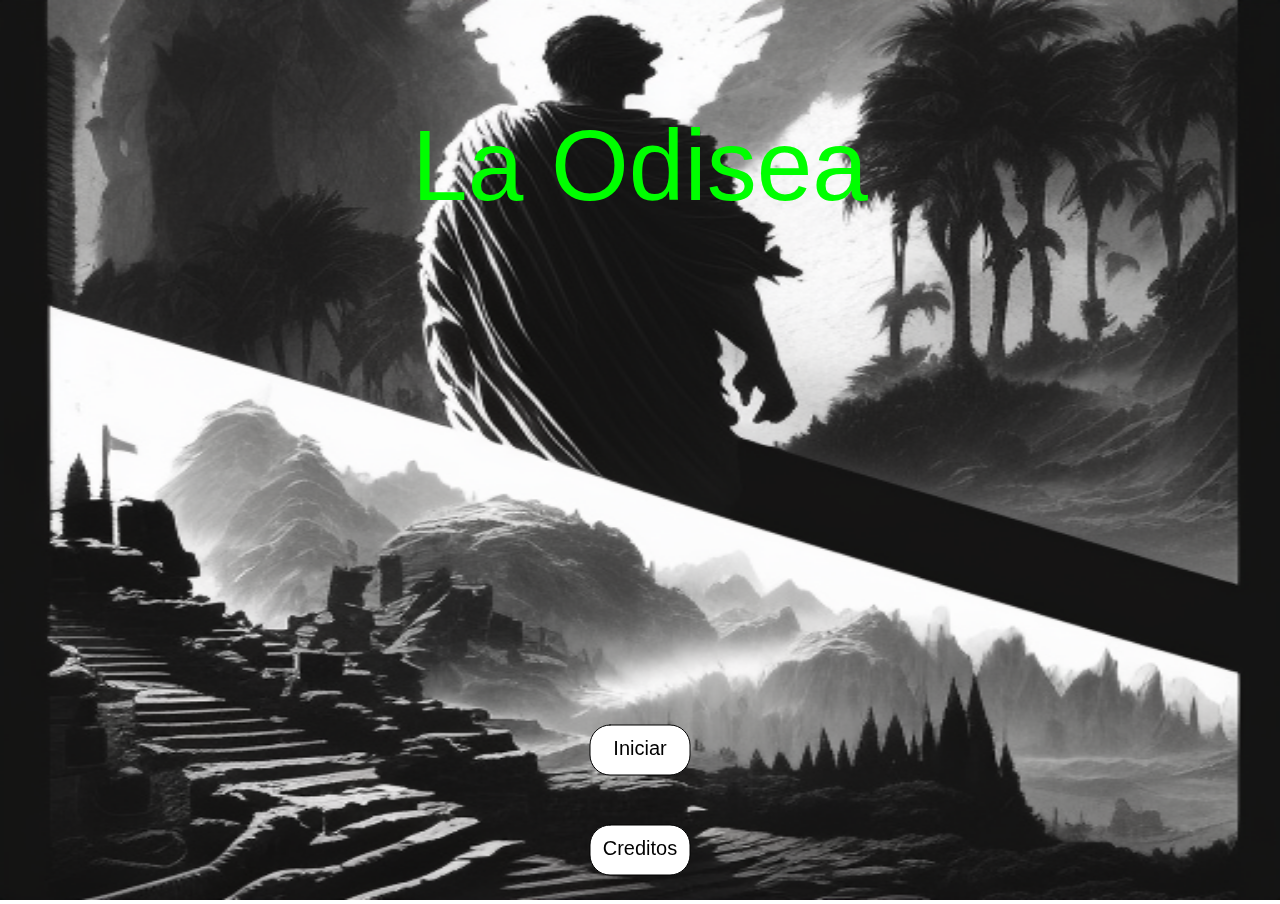
==== TpFinal/index.html @ 320084cc "Add files via upload" ====
<!DOCTYPE html>
<html>
<head>
  <meta charset="utf-8">
  <meta name="viewport" content="width=device-width, initial-scale=1.0">

  <!-- PLEASE NO CHANGES BELOW THIS LINE (UNTIL I SAY SO) -->
  <script language="javascript" type="text/javascript" src="libraries/p5.min.js"></script>
  <script language="javascript" type="text/javascript" src="App.js"></script>
  <script language="javascript" type="text/javascript" src="Aventura.js"></script>
  <script language="javascript" type="text/javascript" src="Botones.js"></script>
  <script language="javascript" type="text/javascript" src="Fondos.js"></script>
  <script language="javascript" type="text/javascript" src="Textos.js"></script>
  <script language="javascript" type="text/javascript" src="TpFinal.js"></script>
  <!-- OK, YOU CAN MAKE CHANGES BELOW THIS LINE AGAIN -->

  <style>
    body {
      padding: 0;
      margin: 0;
    }
  </style>
</head>

<body>
</body>
</html>
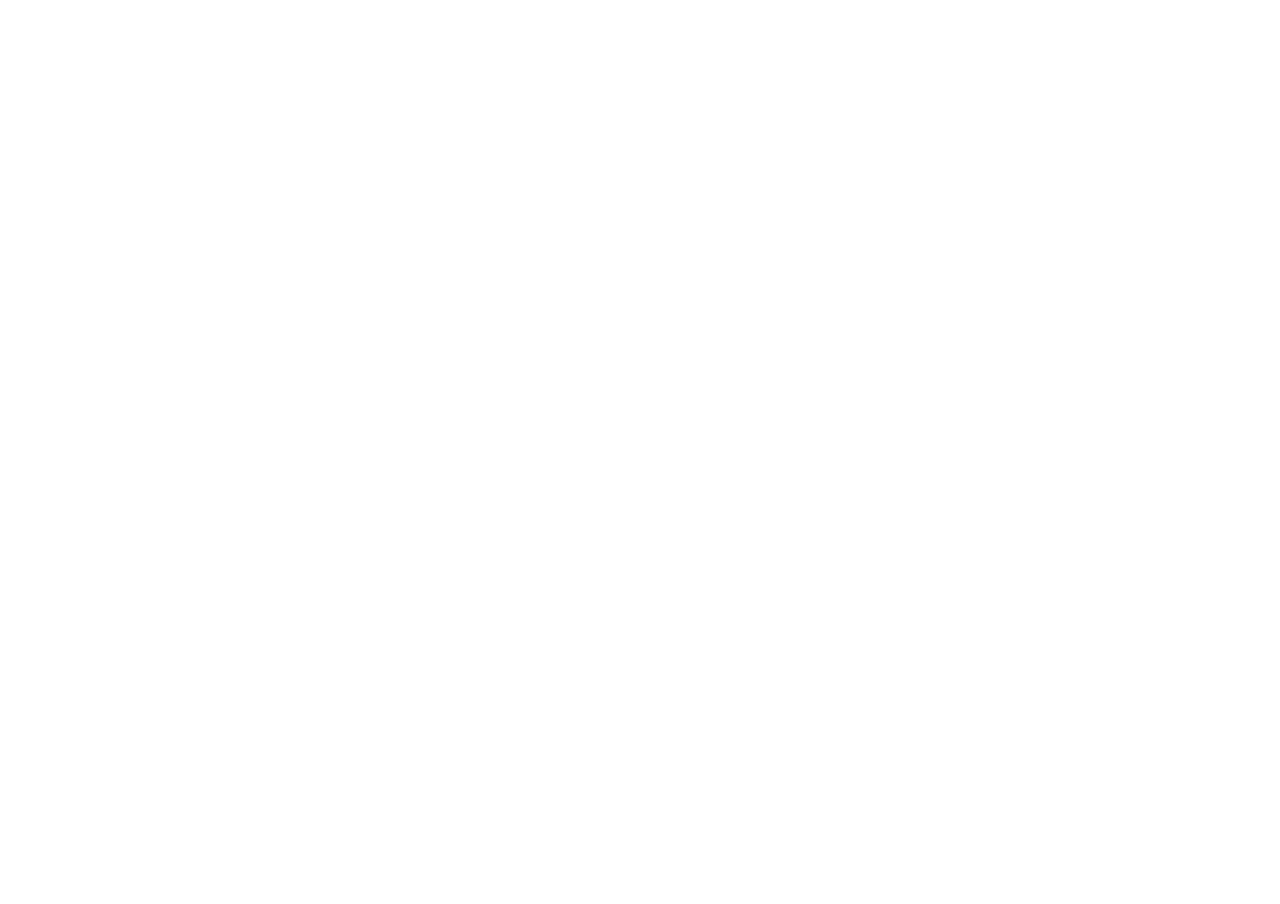
==== commit 891f0aec: "Add files via upload" ====
--- a/TpFinal/index.html
+++ b/TpFinal/index.html
@@ -6,10 +6,16 @@
 
   <!-- PLEASE NO CHANGES BELOW THIS LINE (UNTIL I SAY SO) -->
   <script language="javascript" type="text/javascript" src="libraries/p5.min.js"></script>
+  <script language="javascript" type="text/javascript" src="libraries/p5.sound.min.js"></script>
   <script language="javascript" type="text/javascript" src="App.js"></script>
   <script language="javascript" type="text/javascript" src="Aventura.js"></script>
   <script language="javascript" type="text/javascript" src="Botones.js"></script>
+  <script language="javascript" type="text/javascript" src="Disparar.js"></script>
+  <script language="javascript" type="text/javascript" src="Enemigo.js"></script>
   <script language="javascript" type="text/javascript" src="Fondos.js"></script>
+  <script language="javascript" type="text/javascript" src="Interfaz.js"></script>
+  <script language="javascript" type="text/javascript" src="Juego.js"></script>
+  <script language="javascript" type="text/javascript" src="Personaje.js"></script>
   <script language="javascript" type="text/javascript" src="Textos.js"></script>
   <script language="javascript" type="text/javascript" src="TpFinal.js"></script>
   <!-- OK, YOU CAN MAKE CHANGES BELOW THIS LINE AGAIN -->
